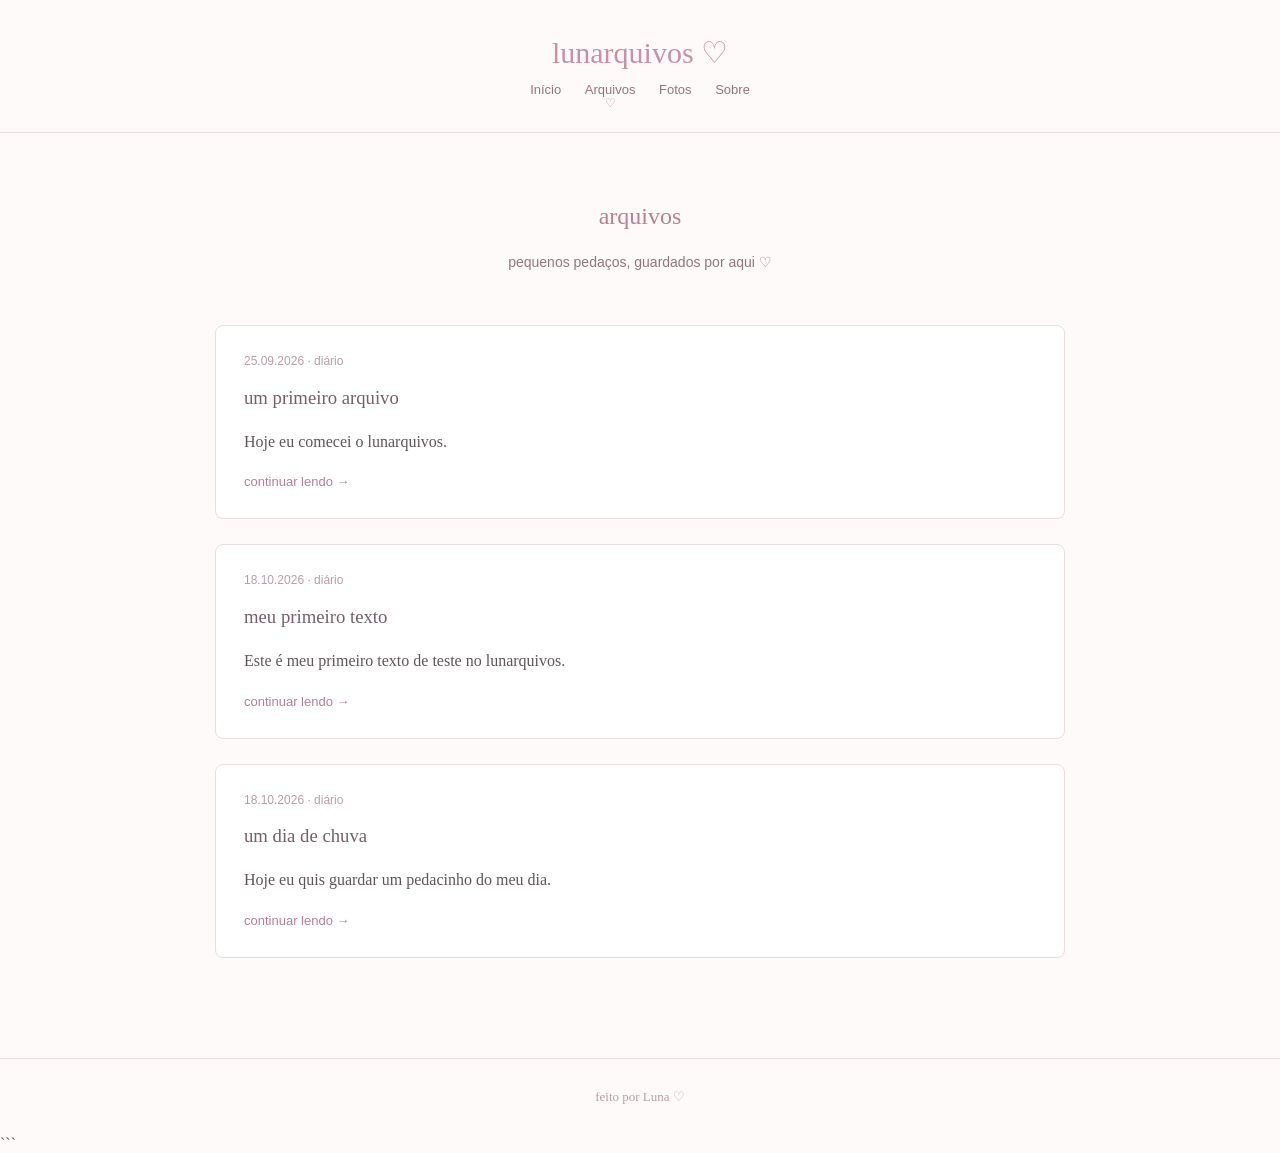
==== arquivos/index.html @ db55f648 "Update index.html" ====
<!DOCTYPE html>
<html lang="pt-BR">

<head>
    <meta charset="UTF-8">
    <meta name="viewport" content="width=device-width, initial-scale=1.0">

    <title>Arquivos · lunarquivos</title>
    <link rel="stylesheet" href="../style.css">
</head>

<body>

<header>
    <h1>lunarquivos ♡</h1>

    <nav>
        <a href="../index.html">Início</a>
        <a href="index.html" class="active">Arquivos</a>
        <a href="../fotos/index.html">Fotos</a>
        <a href="../sobre/index.html">Sobre</a>
    </nav>
</header>

<main>
    <h2>arquivos</h2>

   <p class="archive-intro">
    pequenos pedaços, guardados por aqui ♡
    </p>

    <article class="post">
        <div class="date">25.09.2026 · diário</div>

        <h3>um primeiro arquivo</h3>

        <p>
            Hoje eu comecei o lunarquivos.
        </p>

        <a href="primeiro-arquivo.html" class="read-more">
    continuar lendo →
        </a>
    </article>
    <article class="post">
        <div class="date">18.10.2026 · diário</div>

        <h3>meu primeiro texto</h3>

        <p>
            Este é meu primeiro texto de teste no lunarquivos.
        </p>

        <a href="meu-primeiro-texto.html" class="read-more">
            continuar lendo →
        </a>
    </article>
    <article class="post">
    <div class="date">18.10.2026 · diário</div>

    <h3>um dia de chuva</h3>

    <p>
        Hoje eu quis guardar um pedacinho do meu dia.
    </p>

    <a href="um-dia-sem-chuva.html" class="read-more">
        continuar lendo →
    </a>
    </article>
</main>

<footer>
    feito por Luna ♡
</footer>

</body>
</html>
```
---- style.css ----
html {
    overflow-y: scroll;
}
body {
    margin: 0;
    background: #fffafa;
    color: #5f5559;
    font-family: Georgia, serif;
}

header {
    padding: 35px 20px;
    text-align: center;
    border-bottom: 1px solid #eadcdf;
}

header h1 {
    margin: 0;
    color: #c98fa5;
    font-size: 30px;
    font-weight: normal;
    text-align: center;
}

nav {
    margin-top: 12px;
    font-family: Arial, sans-serif;
    font-size: 13px;
}

nav a {
    color: #92747e;
    text-decoration: none;
    margin: 0 10px;
}

nav a:hover {
    color: #c98fa5;
}

main {
    max-width: 850px;
    margin: 70px auto;
    padding: 0 25px;
}

h2 {
    color: #b77f96;
    font-weight: normal;
    text-align: center;
}

h3 {
    color: #765f67;
    font-weight: normal;
}

p {
    line-height: 1.8;
}

.post {
    background: white;
    border: 1px solid #eadcdf;
    border-radius: 8px;
    padding: 28px;
    margin: 25px 0;
}

.date {
    color: #b99da7;
    font-family: Arial, sans-serif;
    font-size: 12px;
}

footer {
    margin-top: 100px;
    padding: 30px;
    text-align: center;
    border-top: 1px solid #eadcdf;
    color: #b99da7;
    font-size: 13px;
}
.intro {
    text-align: center;
    margin-bottom: 80px;
}

.intro h2 {
    font-size: 28px;
    font-weight: normal;
    color: #6e5b62;
}

.intro p {
    font-family: Arial, sans-serif;
    font-size: 14px;
    line-height: 1.8;
}

.flower {
    color: #d7a5b6;
    font-size: 20px;
    text-align: center;
}

.section-title {
    font-size: 20px;
    font-weight: normal;
    color: #b77f96;
    text-align: center;
    margin-bottom: 25px;
}

.posts {
    display: grid;
    grid-template-columns: repeat(auto-fit, minmax(220px, 1fr));
    gap: 20px;
    text-align: left;
}

.gallery {
    display: grid;
    grid-template-columns: repeat(auto-fit, minmax(220px, 1fr));
    gap: 25px;
}

.photo {
    background: white;
    padding: 12px;
    border: 1px solid #eadcdf;
    border-radius: 8px;
    overflow: hidden;
}

.photo img {
    width: 100%;
    display: block;
}

.caption {
    padding: 12px 5px 5px;
    font-size: 13px;
    color: #92747e;
    text-align: center;
}
.about {
    max-width: 700px;
    margin: 0 auto;
    padding: 40px;
    background: white;
    border: 1px solid #eadcdf;
    font-family: Arial, sans-serif;
    line-height: 1.9;
}

.about p {
    line-height: 1.9;
}

.heart {
    margin-top: 25px;
    color: #d7a5b6;
    font-size: 22px;
    text-align: center;
}

nav a {
    position: relative;
}

nav a.active::after {
    content: "♡";
    position: absolute;
    left: 0;
    right: 0;
    bottom: -13px;
    color: #c98fa5;
    font-size: 12px;
    text-align: center;
}
.archive-intro {
    text-align: center;
    font-family: Arial, sans-serif;
    font-size: 14px;
    color: #92747e;
    margin-bottom: 50px;
}

.read-more {
    color: #b77f96;
    text-decoration: none;
    font-family: Arial, sans-serif;
    font-size: 13px;
}
.post-link {
    display: block;
    color: inherit;
    text-decoration: none;
}
/* Página de um arquivo individual */
.entry-date {
    text-align: center;
    color: #b99da7;
    font-family: Arial, sans-serif;
    font-size: 12px;
}

.entry-title {
    text-align: center;
    color: #765f67;
    font-weight: normal;
    font-size: 30px;
    margin: 15px 0 45px;
}

.entry-content {
    background: white;
    border: 1px solid #eadcdf;
    padding: 40px;
    font-family: Arial, sans-serif;
    font-size: 15px;
    line-height: 1.9;
}

.entry-content p {
    margin-bottom: 25px;
}

.back {
    text-align: center;
    margin-top: 40px;
}

.back a {
    color: #b77f96;
    text-decoration: none;
}

/* Ajustes para telas pequenas */
@media (max-width: 600px) {
    header {
        padding: 28px 12px;
    }

    header h1 {
        font-size: 26px;
    }

    nav a {
        margin: 0 6px;
    }

    main {
        margin: 40px auto;
        padding: 0 16px;
    }

    .post {
        padding: 20px;
    }

    .about {
        padding: 24px;
    }

    .entry-content {
        padding: 24px;
    }

    .posts,
    .gallery {
        grid-template-columns: 1fr;
    }
}
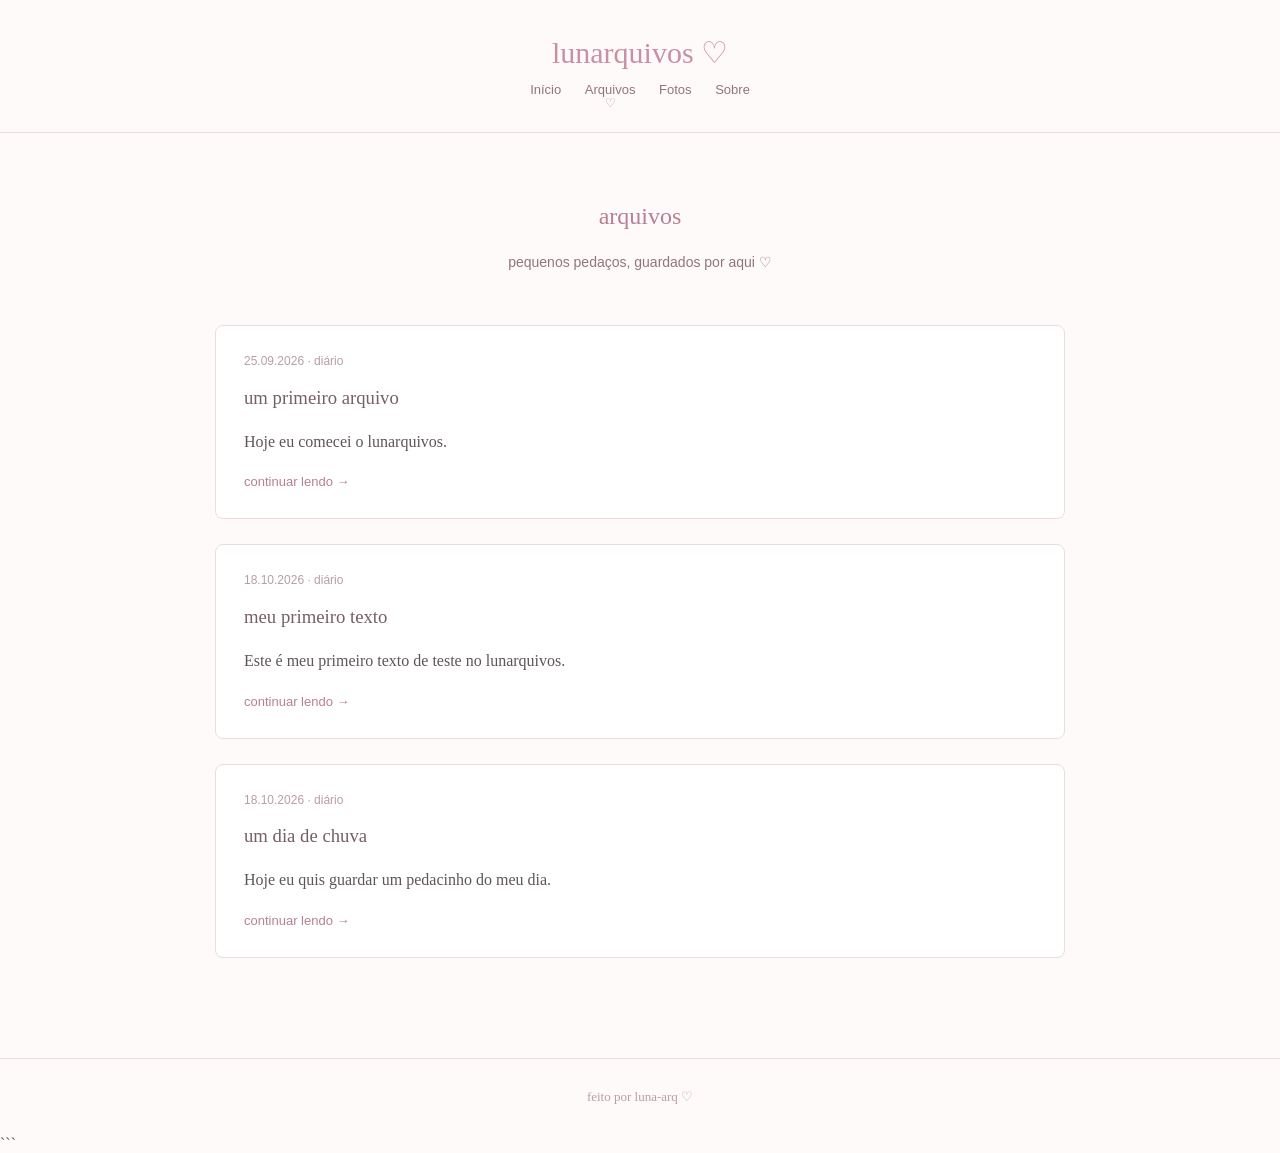
==== commit 71238612: "Update index.html" ====
--- a/arquivos/index.html
+++ b/arquivos/index.html
@@ -71,7 +71,7 @@
 </main>
 
 <footer>
-    feito por Luna ♡
+    feito por luna-arq ♡
 </footer>
 
 </body>
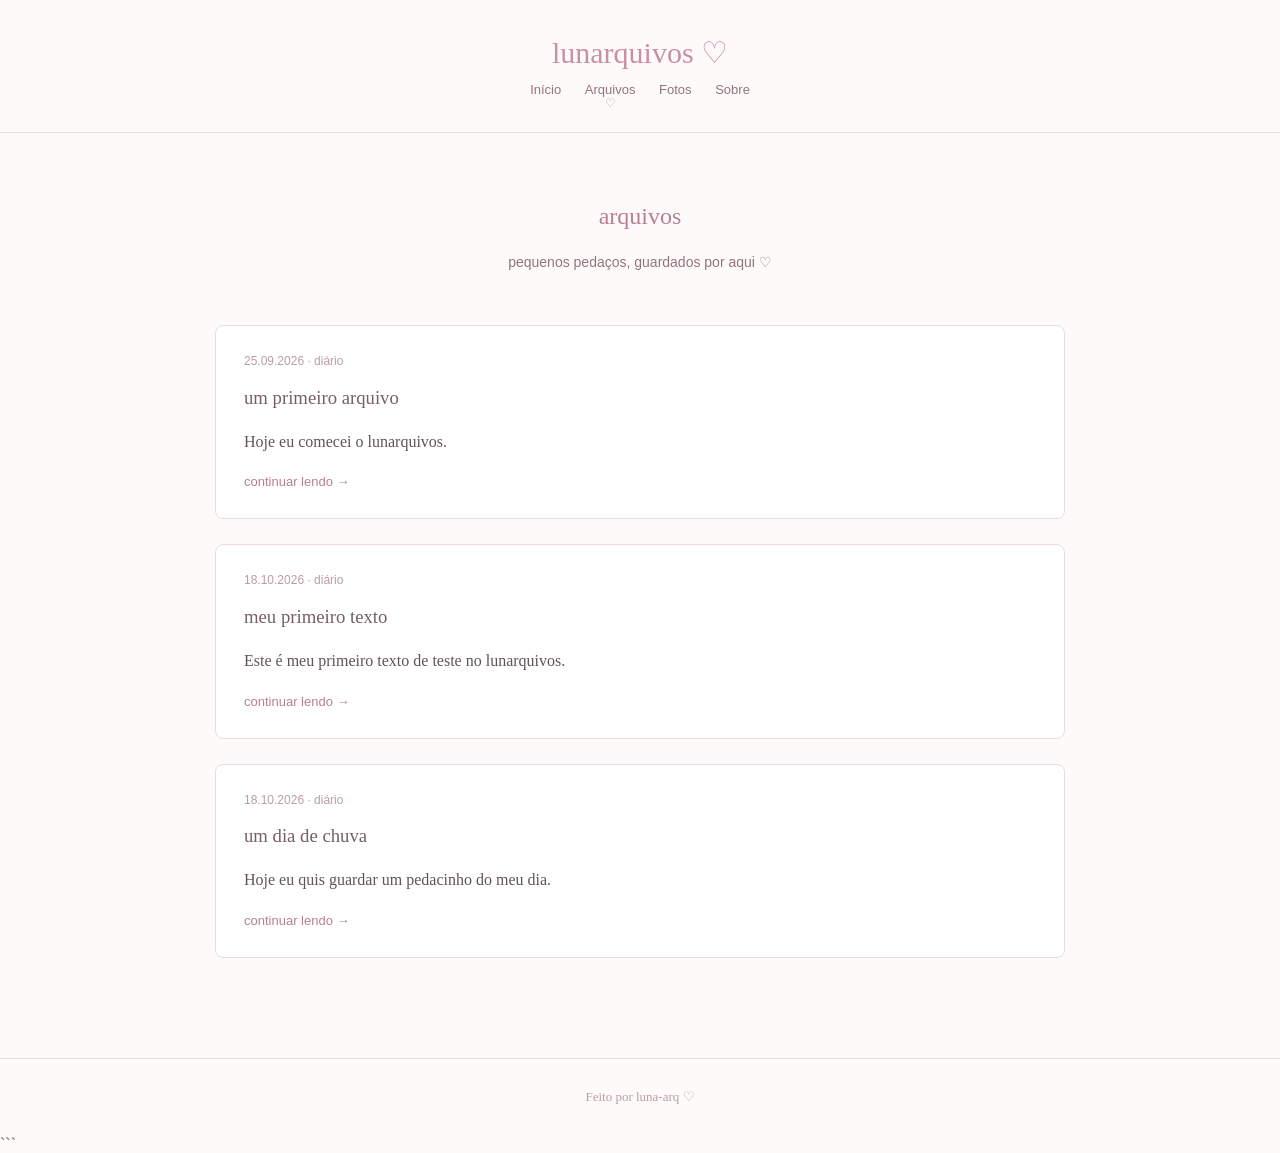
==== commit 9b958695: "Update index.html" ====
--- a/arquivos/index.html
+++ b/arquivos/index.html
@@ -71,7 +71,7 @@
 </main>
 
 <footer>
-    feito por luna-arq ♡
+    Feito por luna-arq ♡
 </footer>
 
 </body>
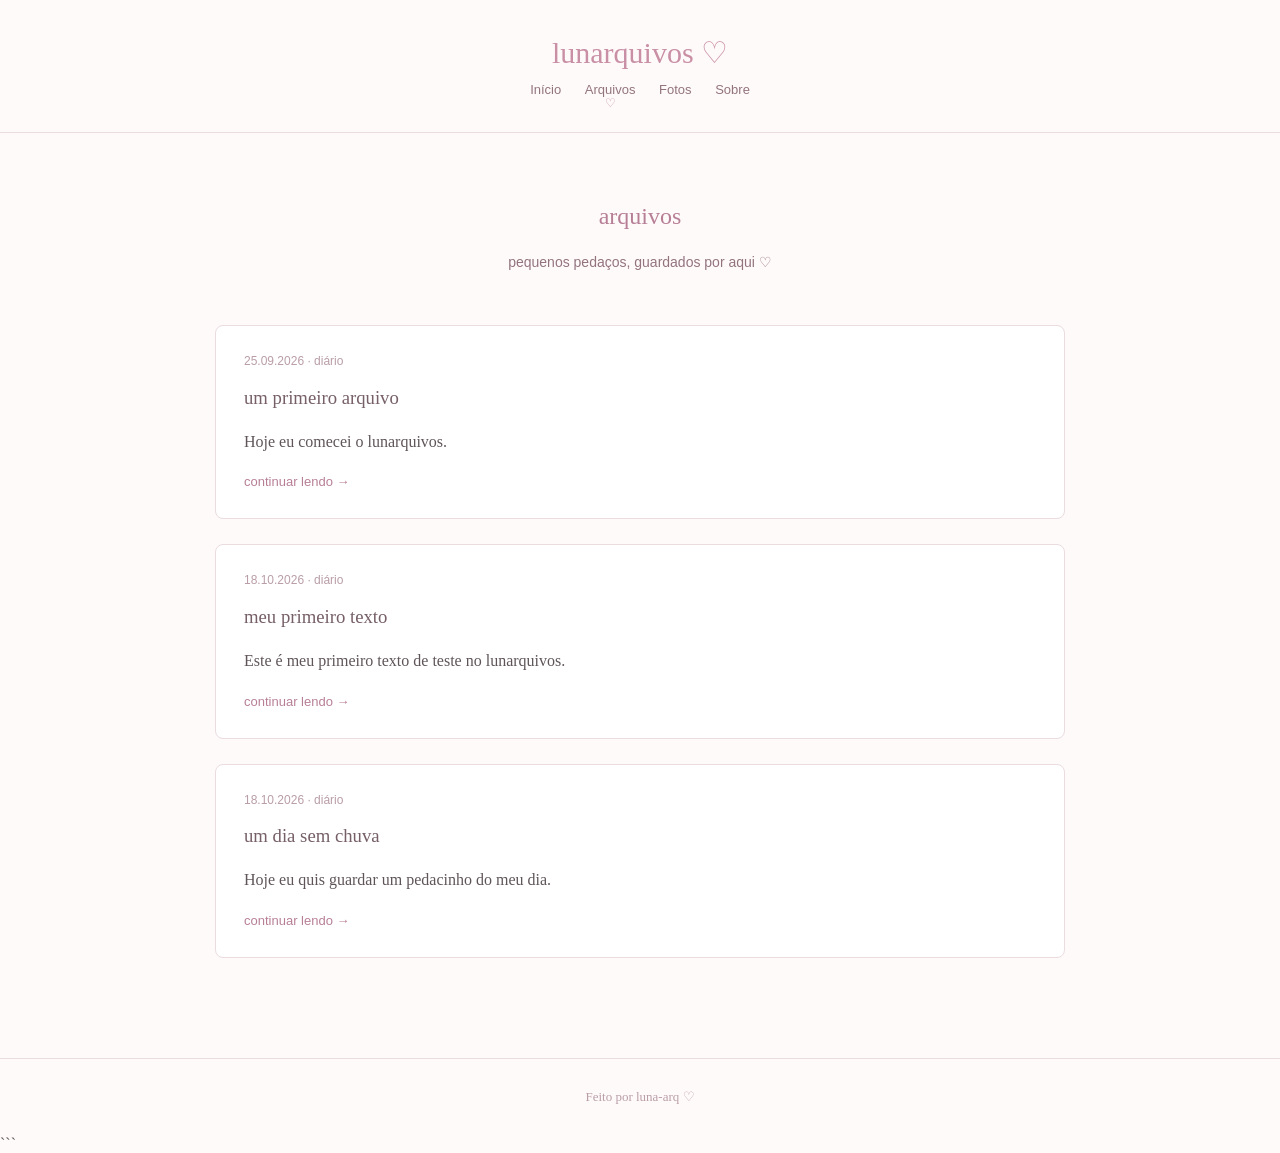
==== commit 3090236f: "Update index.html" ====
--- a/arquivos/index.html
+++ b/arquivos/index.html
@@ -58,7 +58,7 @@
     <article class="post">
     <div class="date">18.10.2026 · diário</div>
 
-    <h3>um dia de chuva</h3>
+    <h3>um dia sem chuva</h3>
 
     <p>
         Hoje eu quis guardar um pedacinho do meu dia.
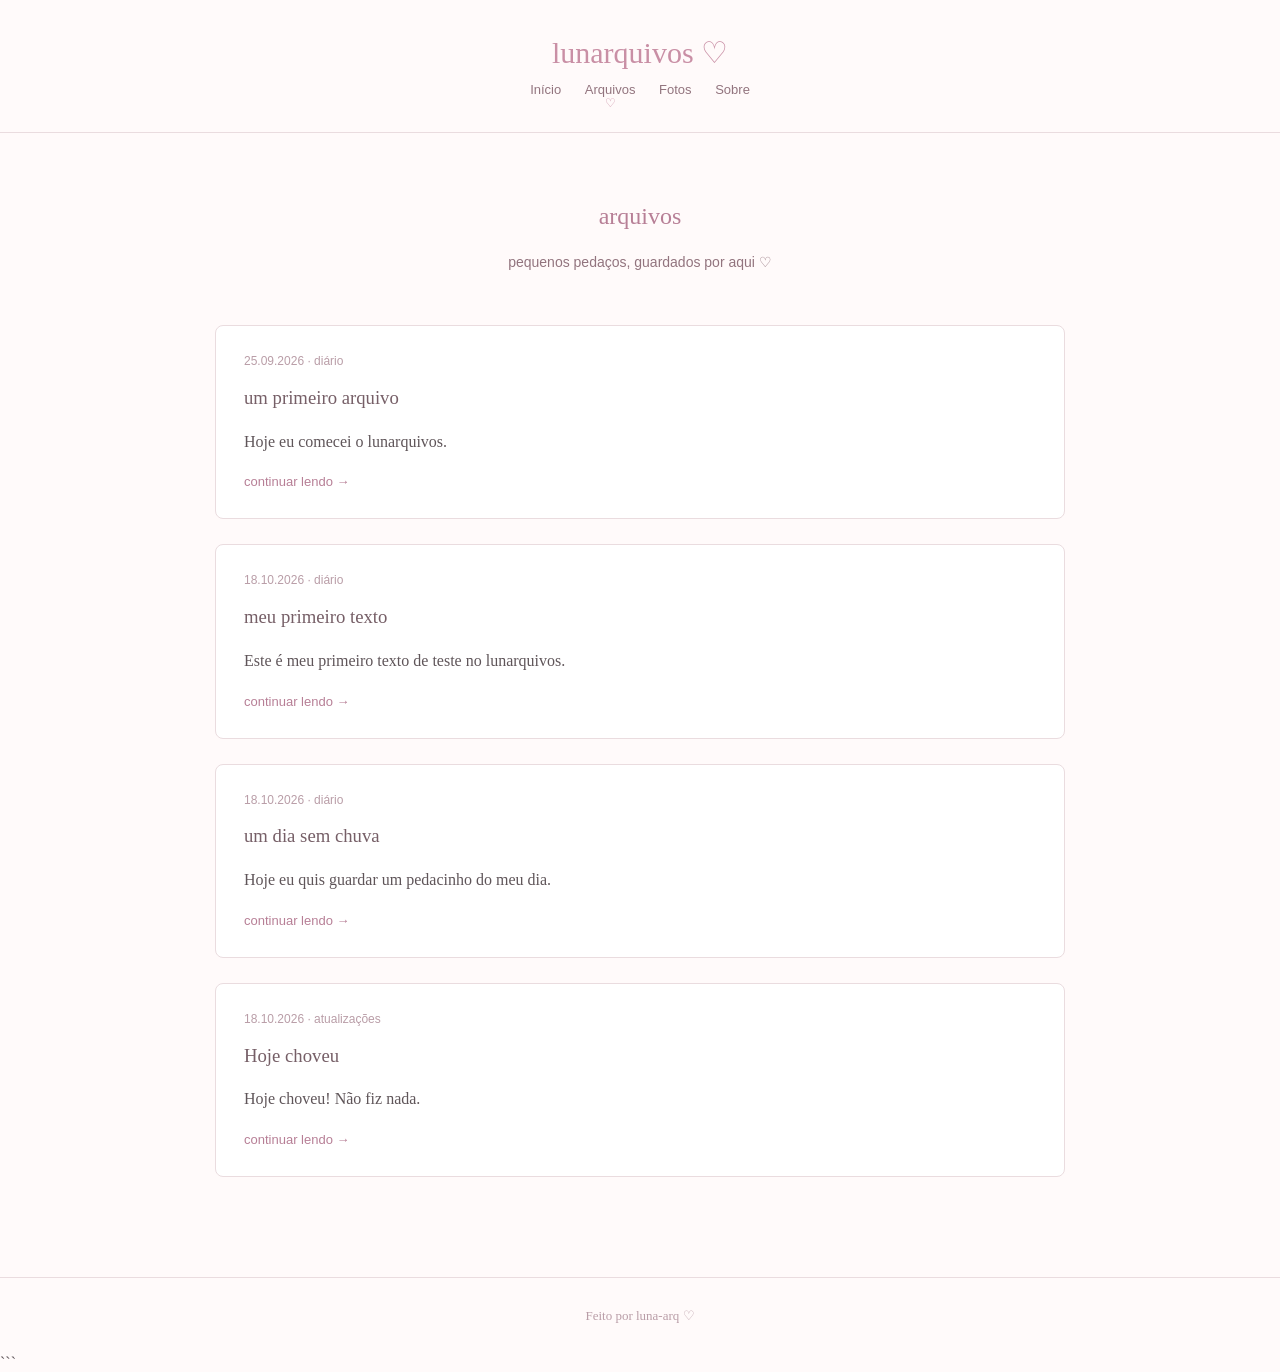
==== commit 98a8719a: "Update index.html" ====
--- a/arquivos/index.html
+++ b/arquivos/index.html
@@ -68,6 +68,19 @@
         continuar lendo →
     </a>
     </article>
+    <article class="post">
+    <div class="date">18.10.2026 · atualizações</div>
+
+    <h3>Hoje choveu</h3>
+
+    <p>
+        Hoje choveu! Não fiz nada.
+    </p>
+
+    <a href="hoje-choveu.html" class="read-more">
+        continuar lendo →
+    </a>
+    </article>
 </main>
 
 <footer>
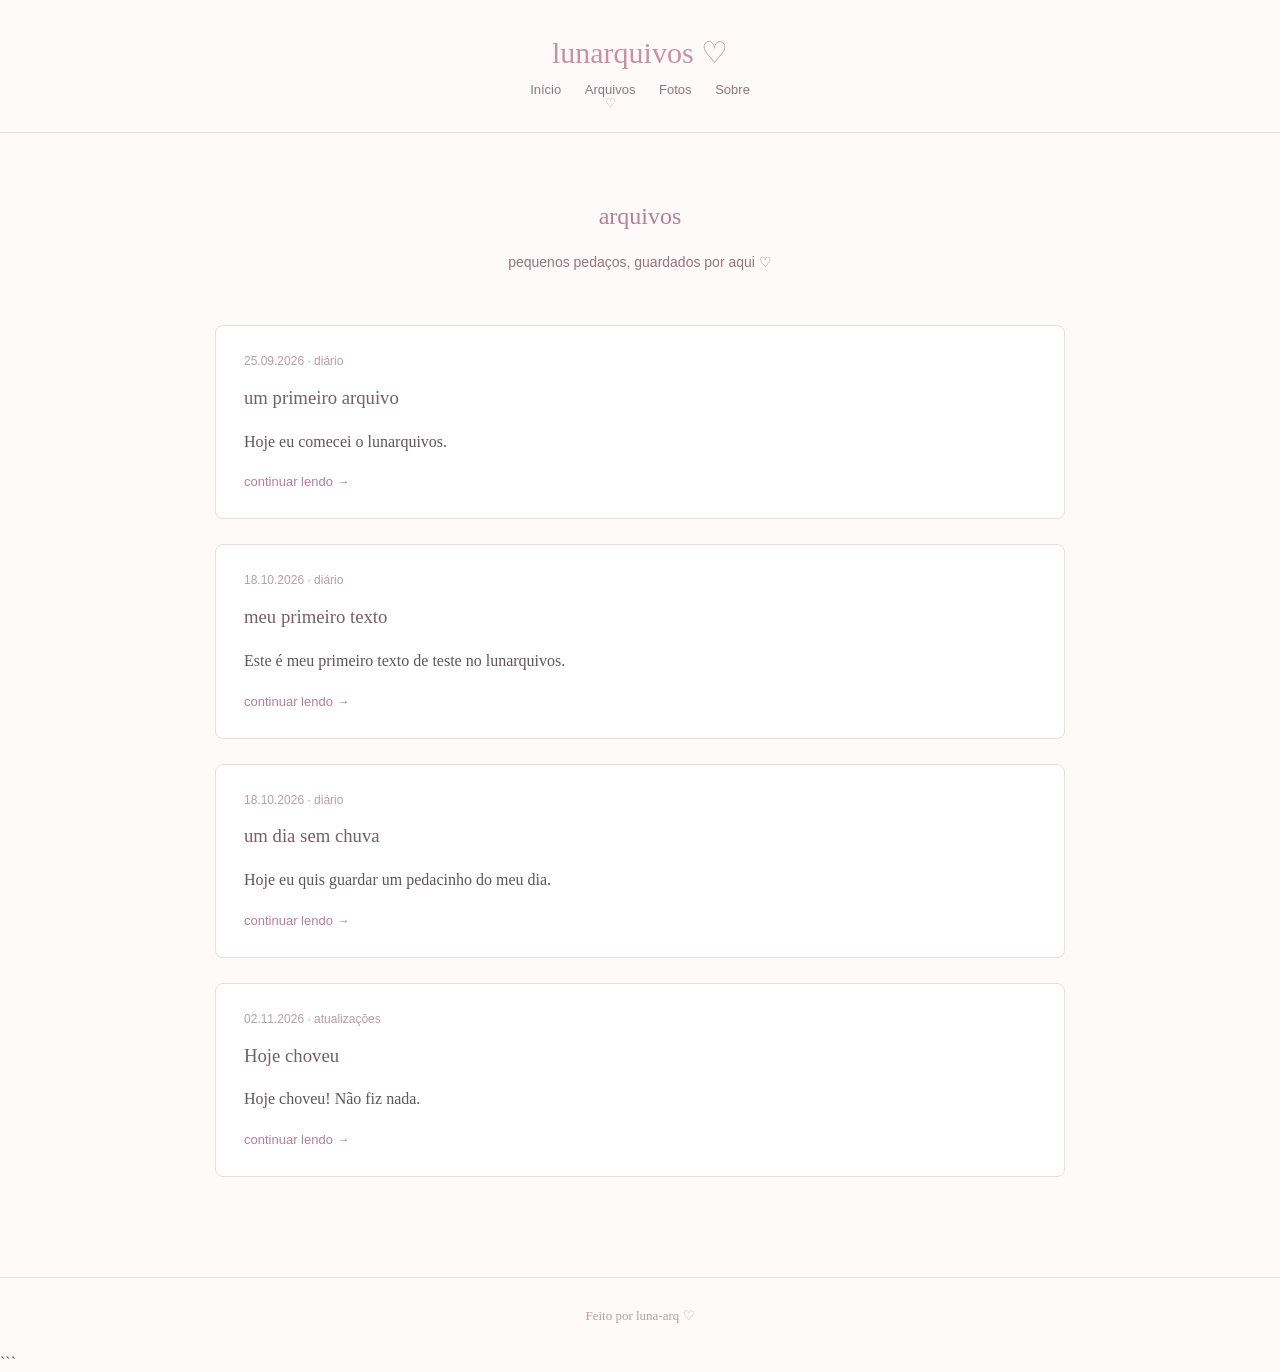
==== commit a0f56828: "Update index.html" ====
--- a/arquivos/index.html
+++ b/arquivos/index.html
@@ -69,7 +69,7 @@
     </a>
     </article>
     <article class="post">
-    <div class="date">18.10.2026 · atualizações</div>
+    <div class="date">02.11.2026 · atualizações</div>
 
     <h3>Hoje choveu</h3>
 
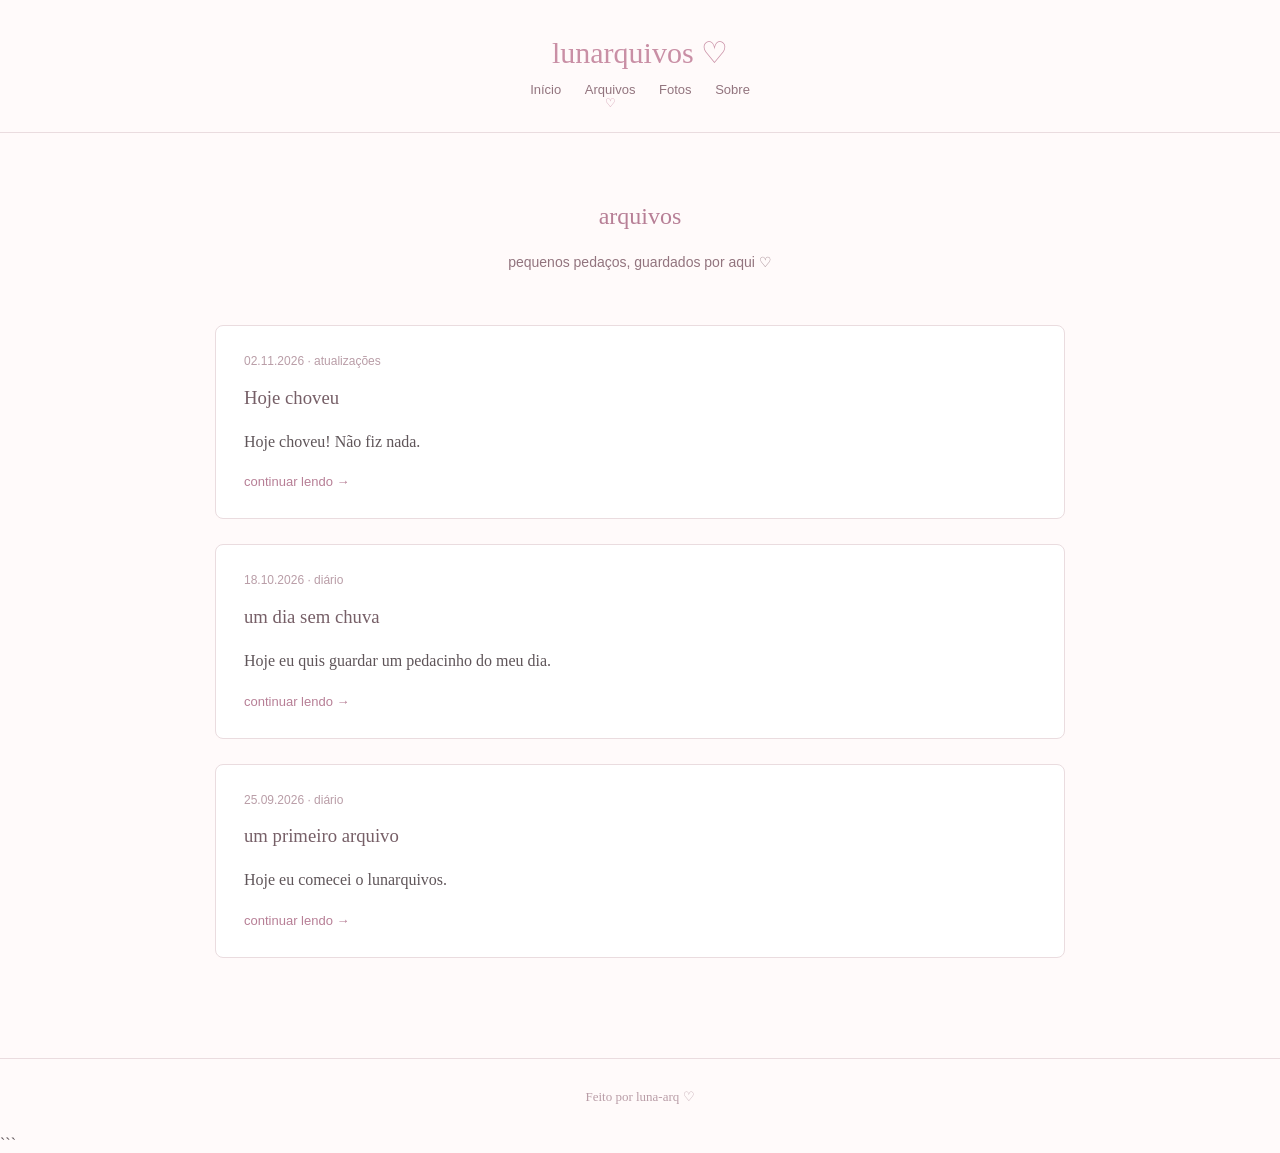
==== commit b4378d69: "Update index.html" ====
--- a/arquivos/index.html
+++ b/arquivos/index.html
@@ -7,6 +7,7 @@
 
     <title>Arquivos · lunarquivos</title>
     <link rel="stylesheet" href="../style.css">
+    <link rel="icon" type="image/svg+xml" href="../favicon.svg">
 </head>
 
 <body>
@@ -28,7 +29,34 @@
    <p class="archive-intro">
     pequenos pedaços, guardados por aqui ♡
     </p>
+    <article class="post">
+    <div class="date">02.11.2026 · atualizações</div>
 
+    <h3>Hoje choveu</h3>
+
+    <p>
+        Hoje choveu! Não fiz nada.
+    </p>
+
+    <a href="hoje-choveu.html" class="read-more">
+        continuar lendo →
+    </a>
+    </article>
+
+    <article class="post">
+    <div class="date">18.10.2026 · diário</div>
+
+    <h3>um dia sem chuva</h3>
+
+    <p>
+        Hoje eu quis guardar um pedacinho do meu dia.
+    </p>
+
+    <a href="um-dia-sem-chuva.html" class="read-more">
+        continuar lendo →
+    </a>
+    </article>
+    
     <article class="post">
         <div class="date">25.09.2026 · diário</div>
 
@@ -42,45 +70,9 @@
     continuar lendo →
         </a>
     </article>
-    <article class="post">
-        <div class="date">18.10.2026 · diário</div>
-
-        <h3>meu primeiro texto</h3>
-
-        <p>
-            Este é meu primeiro texto de teste no lunarquivos.
-        </p>
-
-        <a href="meu-primeiro-texto.html" class="read-more">
-            continuar lendo →
-        </a>
-    </article>
-    <article class="post">
-    <div class="date">18.10.2026 · diário</div>
-
-    <h3>um dia sem chuva</h3>
-
-    <p>
-        Hoje eu quis guardar um pedacinho do meu dia.
-    </p>
-
-    <a href="um-dia-sem-chuva.html" class="read-more">
-        continuar lendo →
-    </a>
-    </article>
-    <article class="post">
-    <div class="date">02.11.2026 · atualizações</div>
-
-    <h3>Hoje choveu</h3>
-
-    <p>
-        Hoje choveu! Não fiz nada.
-    </p>
-
-    <a href="hoje-choveu.html" class="read-more">
-        continuar lendo →
-    </a>
-    </article>
+    
+    
+    
 </main>
 
 <footer>
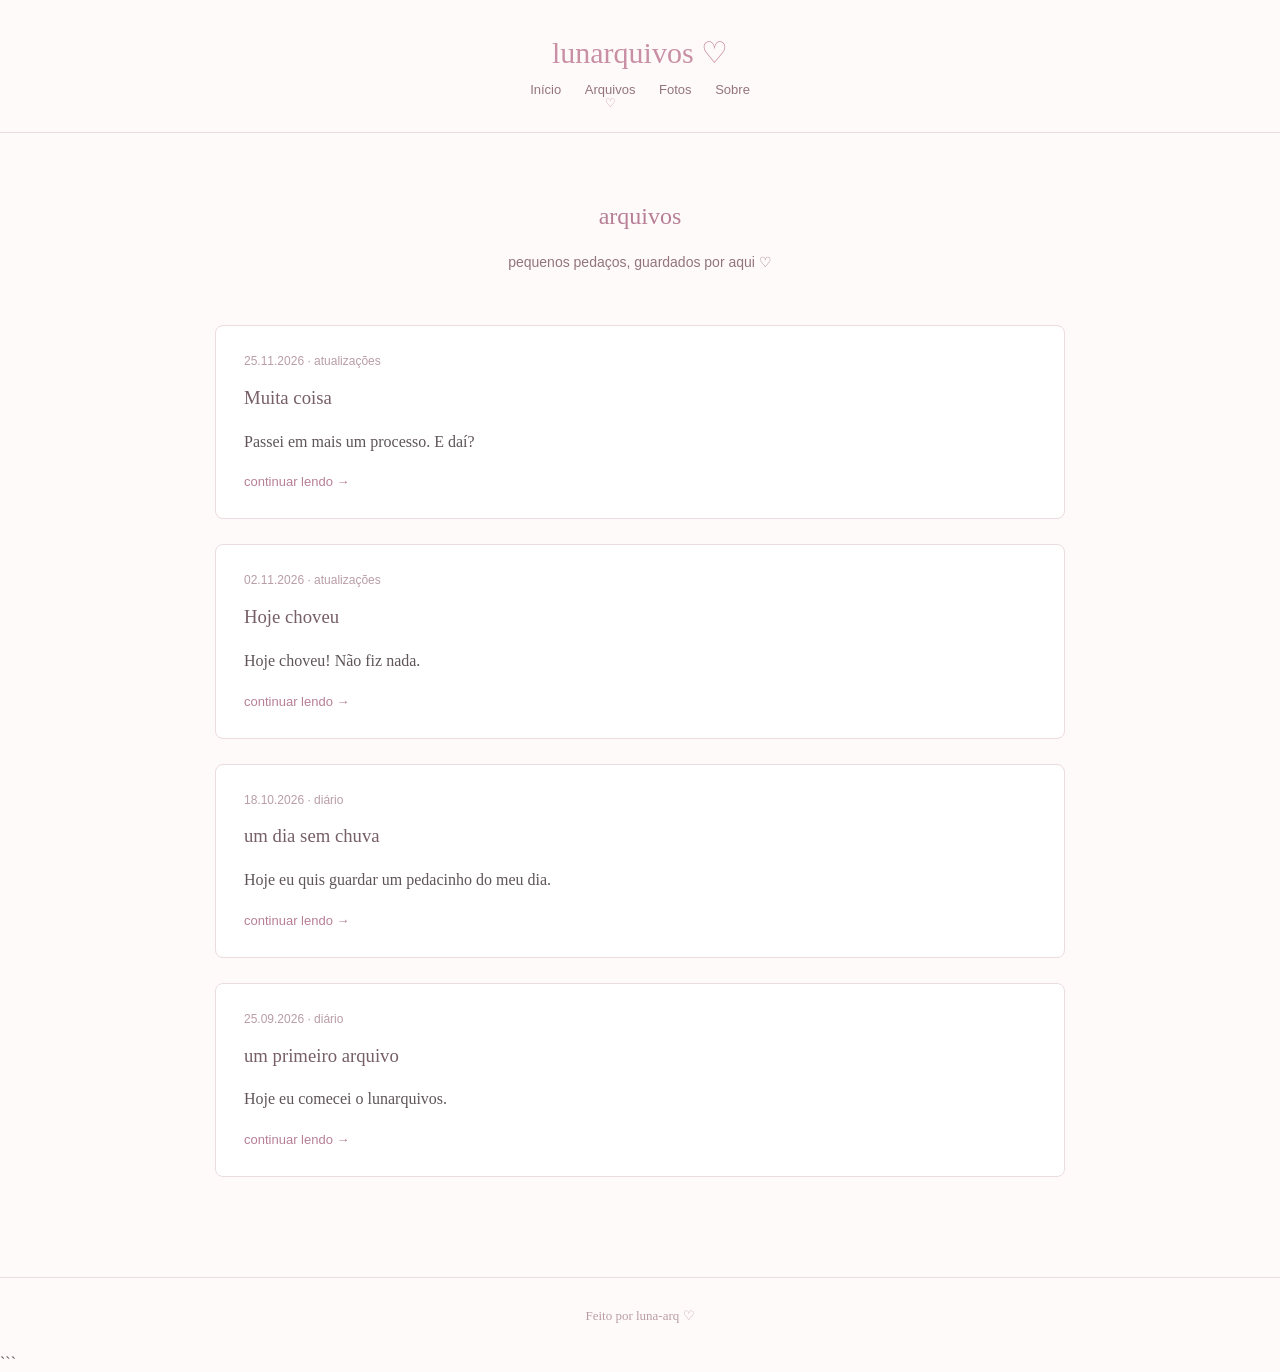
==== commit 841e199a: "Update index.html" ====
--- a/arquivos/index.html
+++ b/arquivos/index.html
@@ -29,6 +29,21 @@
    <p class="archive-intro">
     pequenos pedaços, guardados por aqui ♡
     </p>
+    
+    <article class="post">
+    <div class="date">25.11.2026 · atualizações</div>
+
+    <h3>Muita coisa</h3>
+
+    <p>
+        Passei em mais um processo. E daí?
+    </p>
+
+    <a href="muita-coisa.html" class="read-more">
+        continuar lendo →
+    </a>
+    </article>
+    
     <article class="post">
     <div class="date">02.11.2026 · atualizações</div>
 
